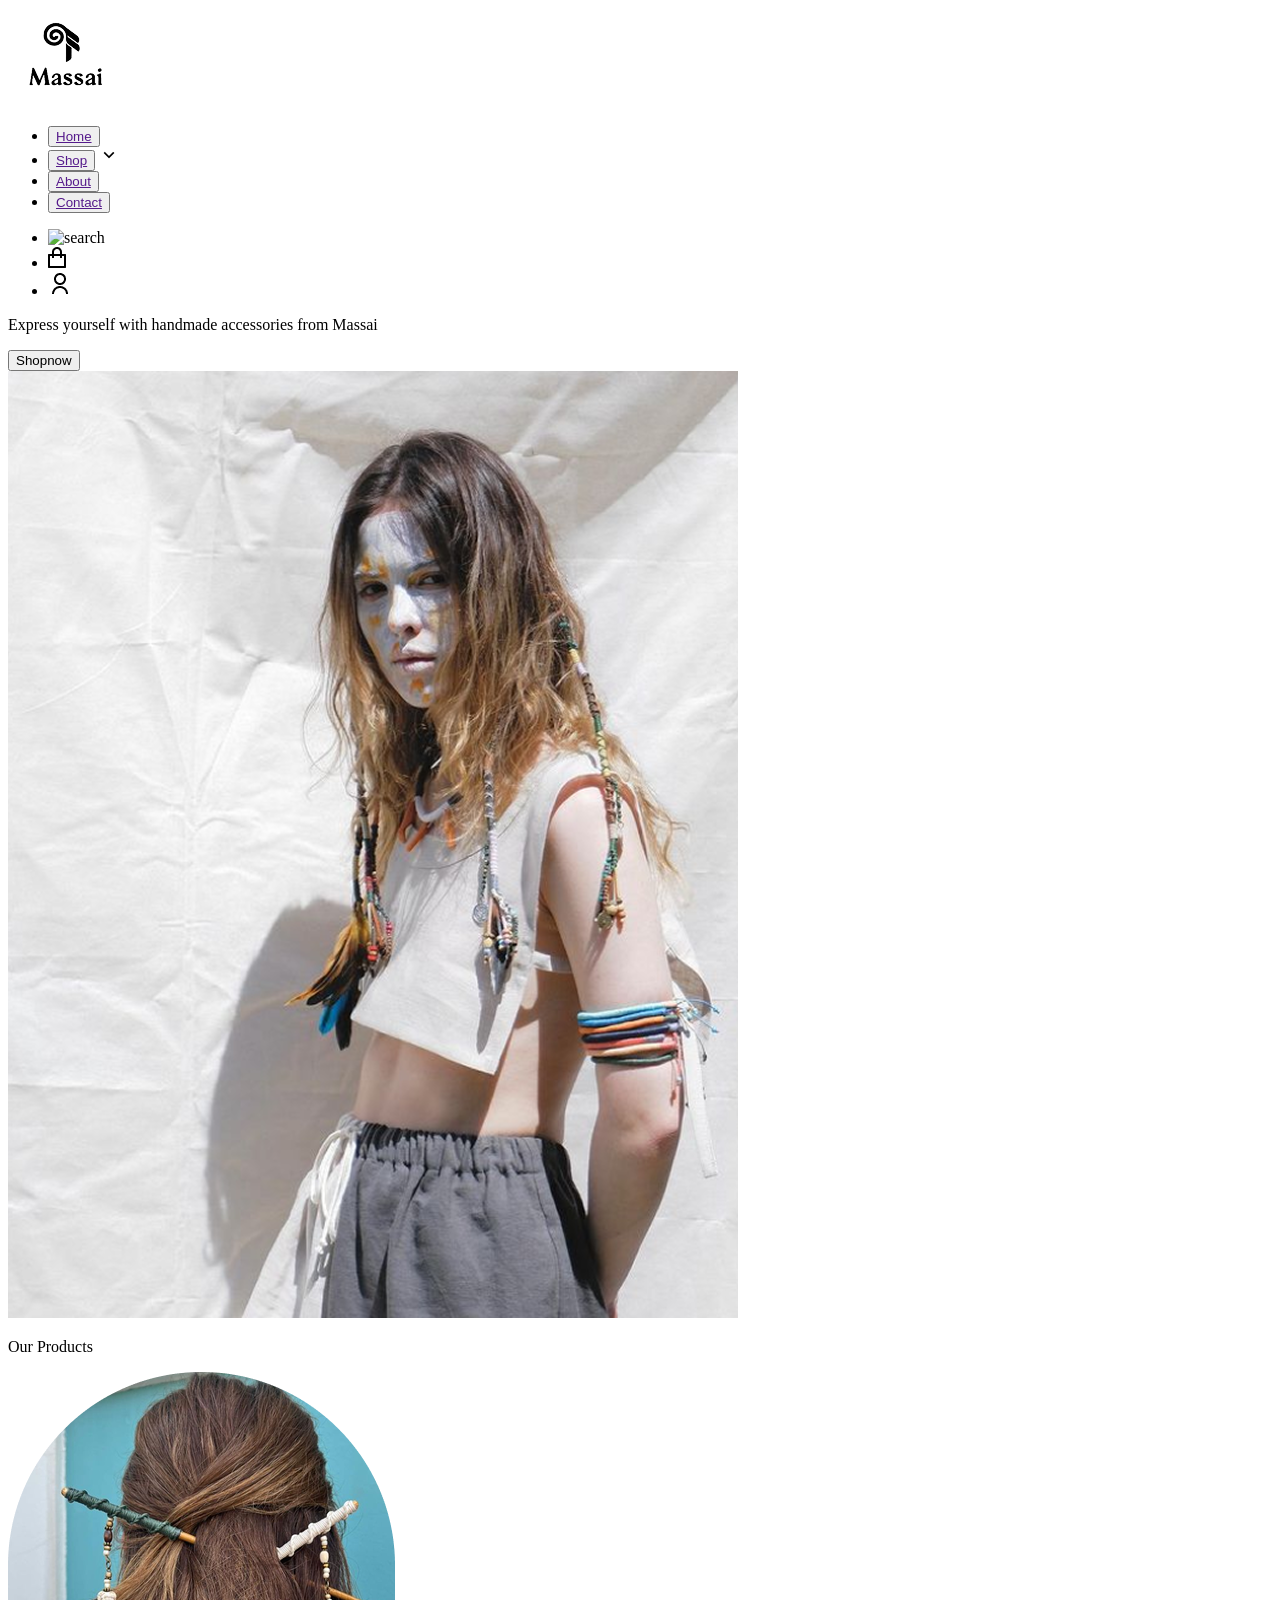
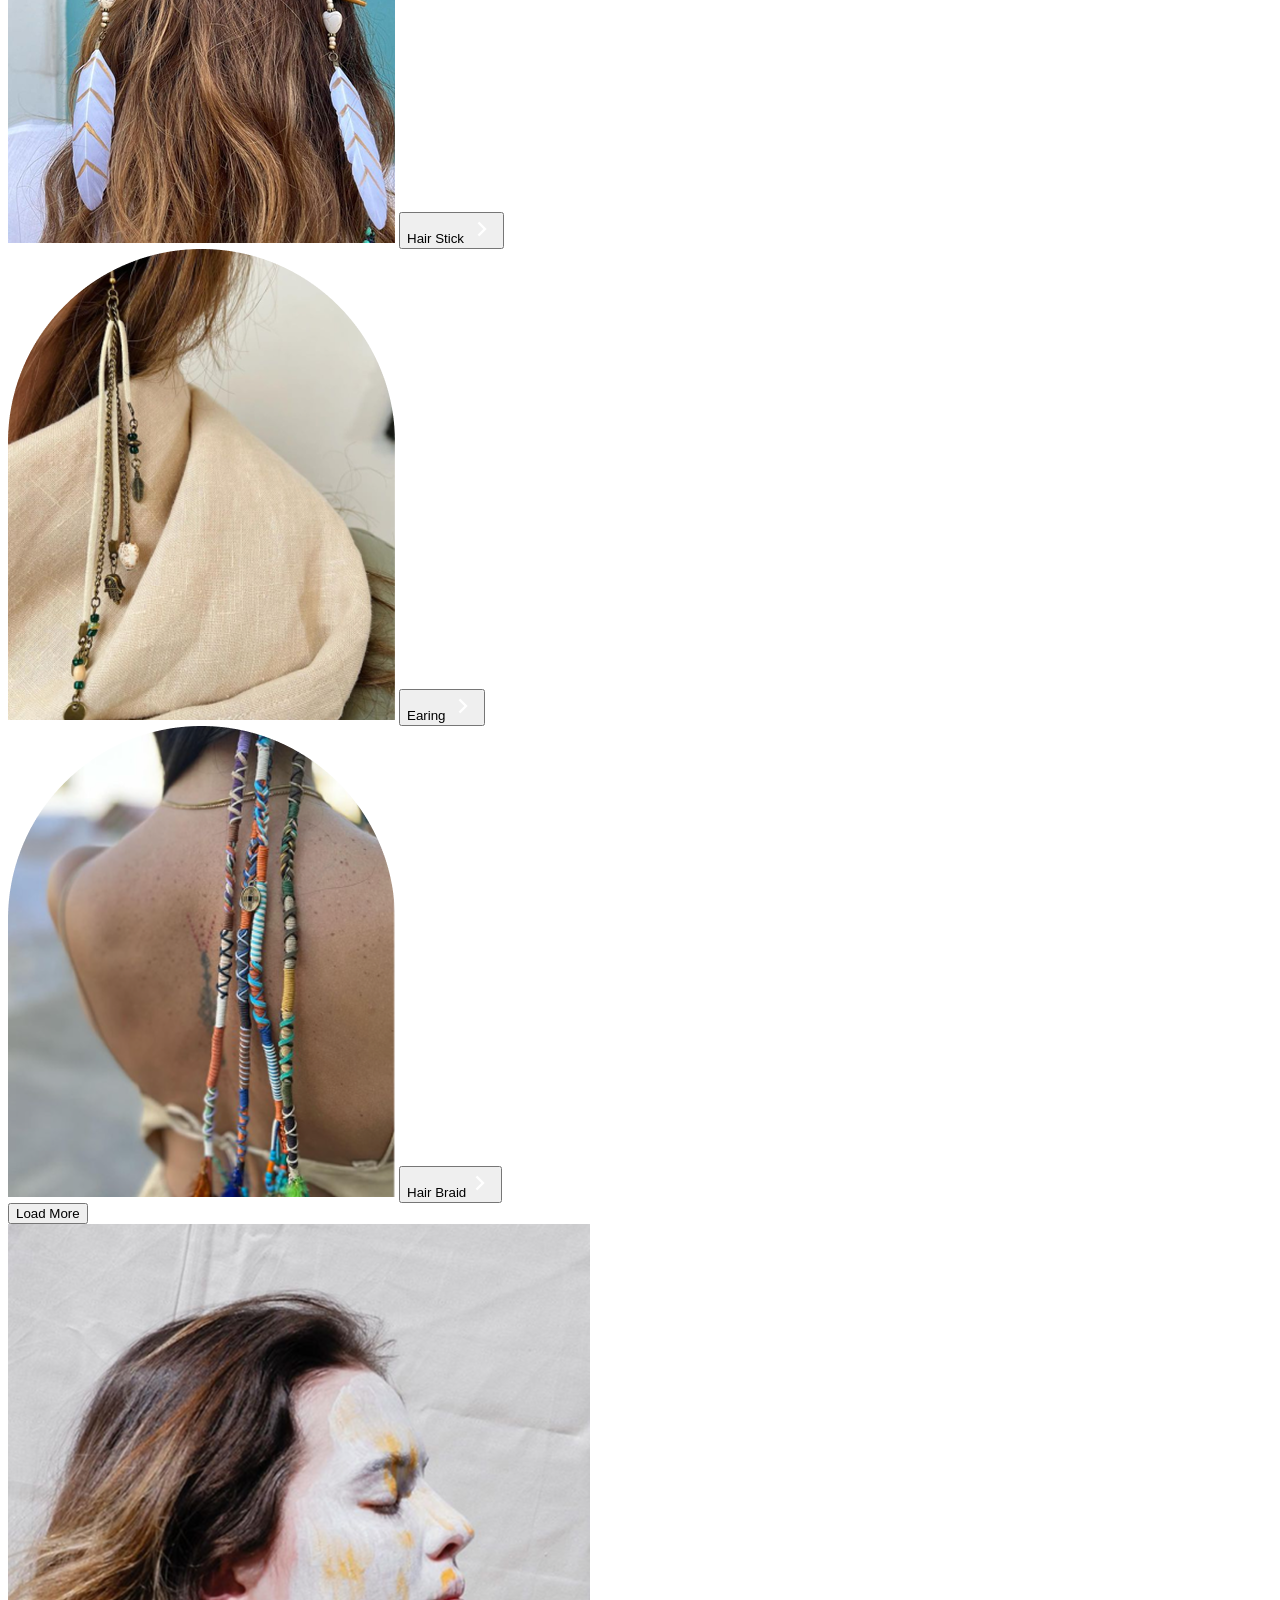
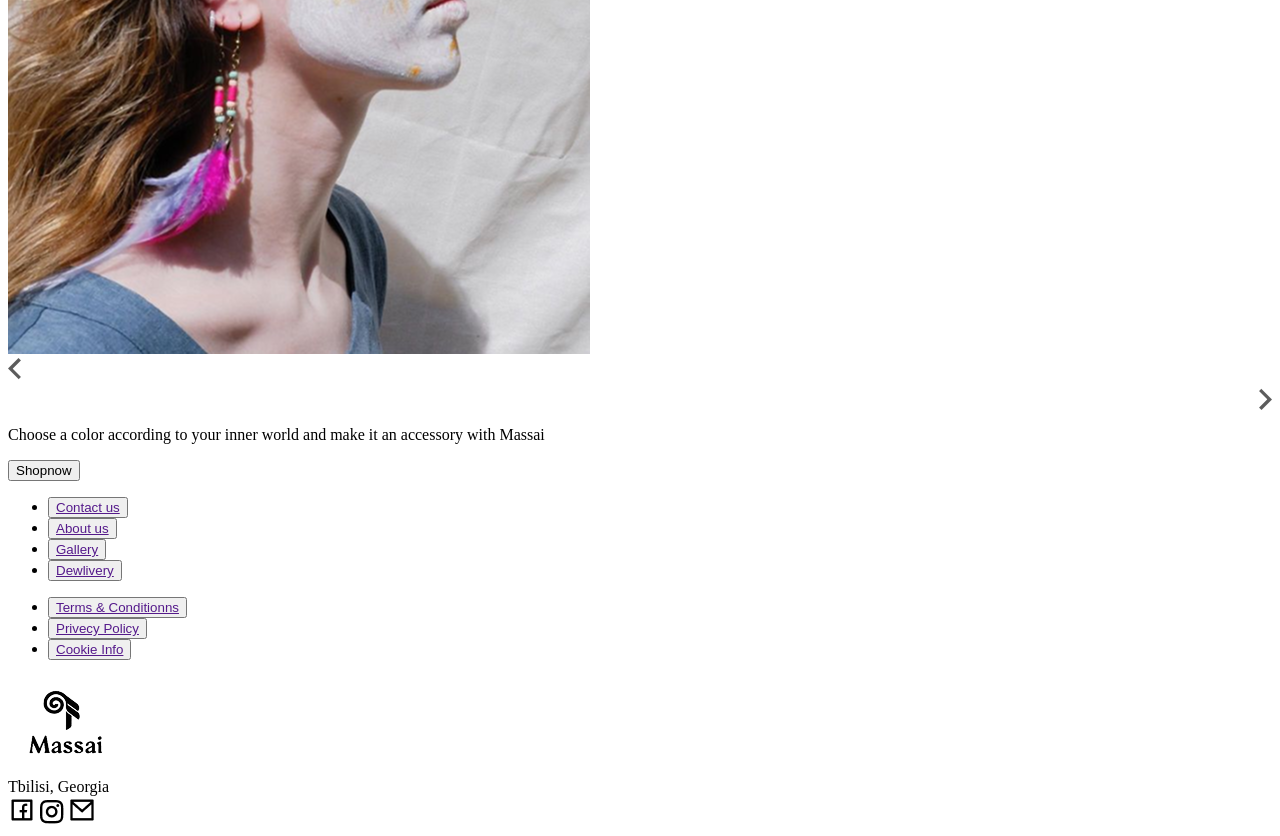
==== index.html @ ceeb5c5d "Add files via upload" ====
<!DOCTYPE html>
<html lang="en">
<head>
    <meta charset="UTF-8">
    <meta name="viewport" content="width=device-width, initial-scale=1.0">

<link rel="preconnect" href="https://fonts.googleapis.com">
<link rel="preconnect" href="https://fonts.gstatic.com" crossorigin>
<link href="https://fonts.googleapis.com/css2?family=Roboto:ital,wght@0,100..900;1,100..900&display=swap" rel="stylesheet">

<link rel="stylesheet" href="Style.css">

    <title>Massai</title>
</head>
<body>
    <div class="divheader">
    <header>
        <div class="div1">
        <img src="Logo.jpg" alt="logo" class="logo">
    <ul class="nav">
     <li style="width: 45px; height: 19px;"><button><a href="">Home</a></button></li>
     <li class="shop"><button><a href="">Shop</a></button> <img src="Arrow Down.png" alt=""></li>
     <li><button><a href="">About</a></button></li>
     <li><button><a href="">Contact</a></button></li>
        </ul>
</div>
        <ul class="icons">
<li><img src="Search.png" alt="search" class="search"></li>
<li><img src="Bag.png" alt="bag" class="bag"></li>
<li><img src="avatar.png" alt="avatar" class="avatar"></li>
        </ul>
    </header>

</div>
<div class="express">
    <div class="express11">
<div class="express1">
<p class="expresstext">Express yourself with handmade accessories from Massai</p>
<div class="express111">
<button class="Shopnow">Shopnow</button>
</div>
</div>
</div>
<div class="express express2">
    <img src="Expresspicture.png" alt="" class="expresspicture">
</div>
</div>
<!-- -----------------------------------------------page2-------------------------------------- -->
<div class="page2">
<div class="page21"><p>Our Products</p></div>
<div class="page22">
<div class="page221 first">
    <img src="page2 1stphoto.png" alt="hair">
    <button class="page2button">Hair Stick <img src="Arrow side.png" alt="arrow side"> </button>
</div>
<div class="page221 second">
 <img src="page2 2nd  photo.png" alt="hair">
    <button class="page2button">Earing <img src="Arrow side.png" alt="arrow side"> </button>
</div>
<div class="page221 third">
<img src="page2 3rd  photo.png" alt="hair">
    <button class="page2button">Hair Braid<img src="Arrow side.png" alt="arrow side"> </button>
</div>
</div>
<div class="page23">
    <button class="loadmore">Load More</button>
</div>
</div>
</div>

<div class="page30">
<div class="page3">


<div class="page31">
<img src="page 3 photo.png" alt="page3 photo">


<div class="page3arrow"><img src="page 3 arrow left.png" alt="arros"></div>
<div class="page3arrow" style="transform: rotate(180deg);">
  <img src="page 3 arrow left.png" alt="arrow">
</div>


</div>


<div class="page32">
    
    <p>Choose a color according to your inner world and make it an accessory with Massai</p>
<button class="Shopnow">Shopnow</button>

</div>
</div>
</div>


<footer class="footerframe0">

    <div class="footerframe1">
<div class="footerframe2"> <div class="footerframe5">

<div class="footerframe51">
<ul>
<li><button><a href="">Contact us</a></button></li>
<li><button><a href="">About us</a></button></li>
<li><button><a href="">Gallery</a></button></li>
<li><button><a href="">Dewlivery</a></button></li>
</ul>
</div>
<div class="footerframe52">
    <ul>
<li><button><a href="">Terms & Conditionns</a></button></li>
<li><button><a href="">Privecy Policy</a></button></li>
<li><button><a href="">Cookie Info</a></button></li>

</ul>
</div>
</div>
</div>



<div class="footerframe3">
    <div class="footerframe31"><img src="Logo.jpg" alt="masai"></div>
    <div class="footerframe32">Tbilisi, Georgia</div>
    <div class="footerframe33">
<img src="fb stroke.png" alt="fb">
<img src="Vector.png" alt="fb">
<img src="mail.png" alt="fb">

    </div>
</div>
    </div>

</footer>




</body>
</html>
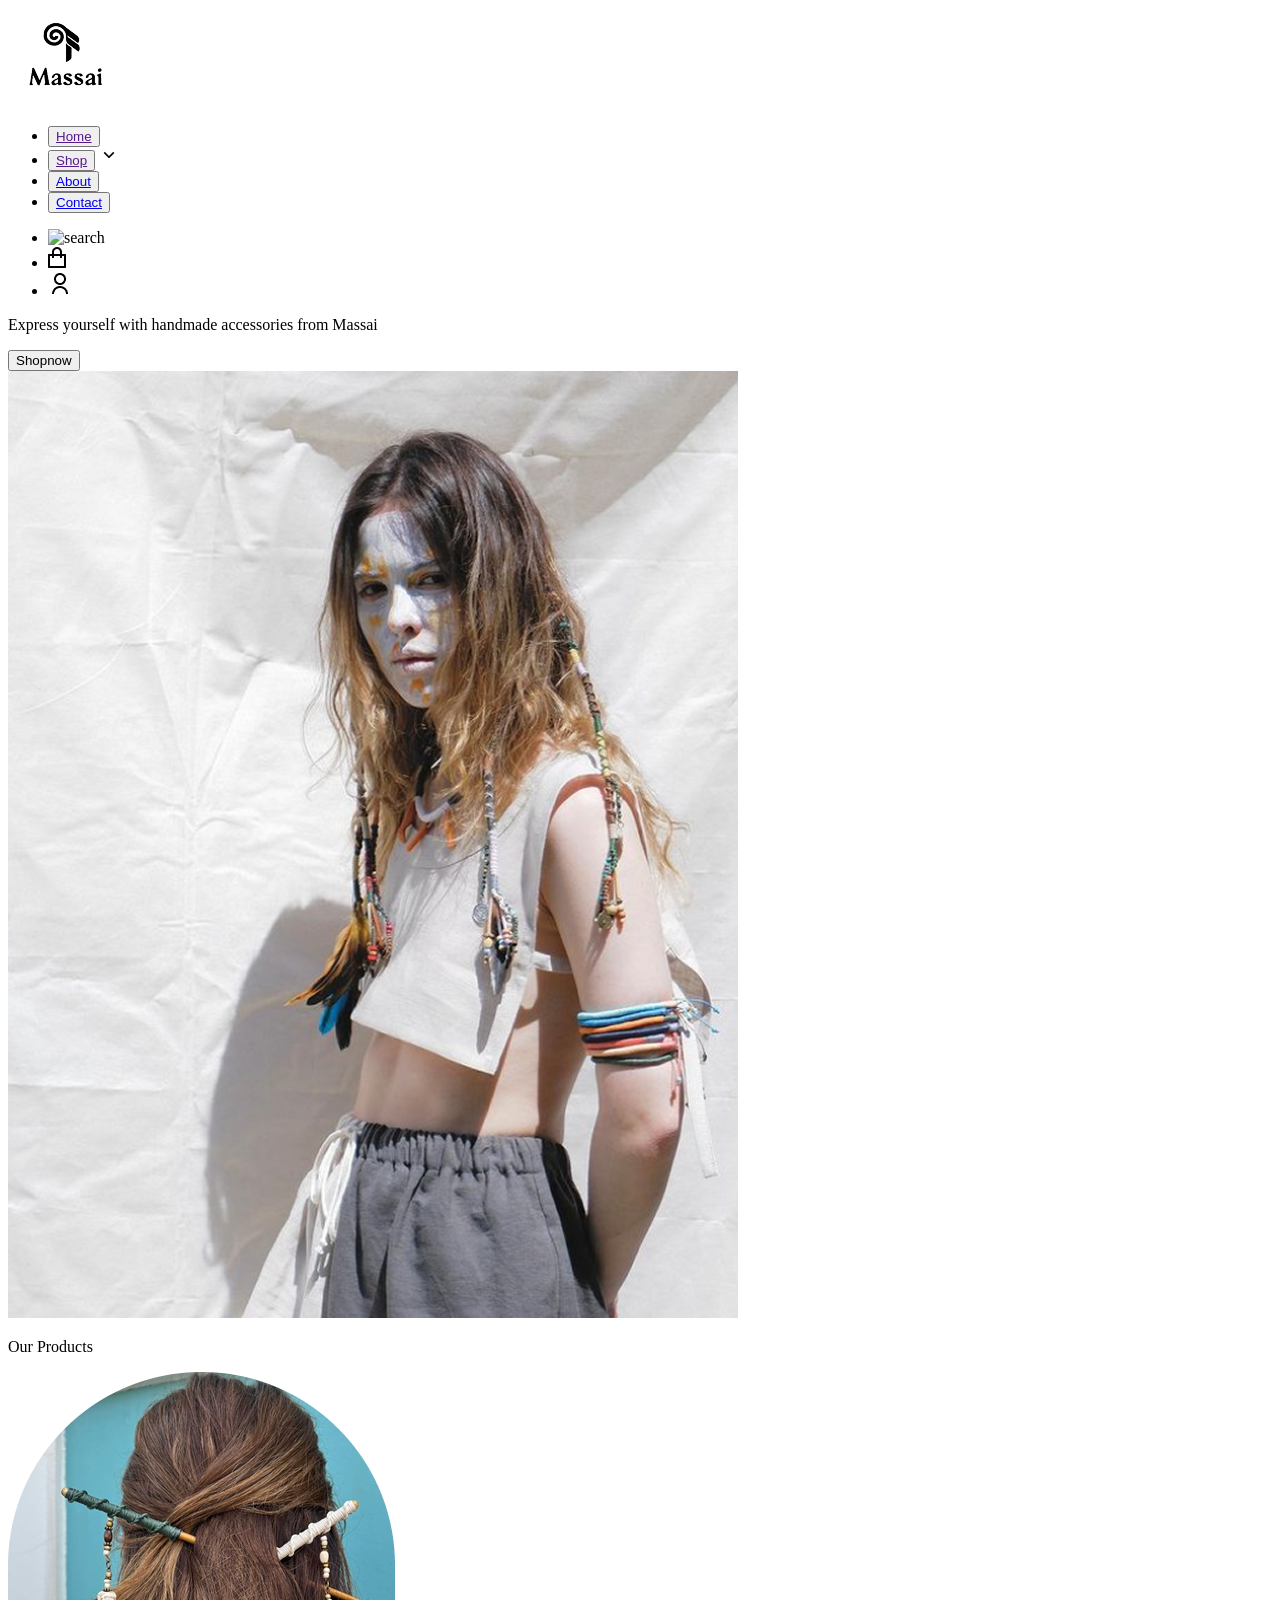
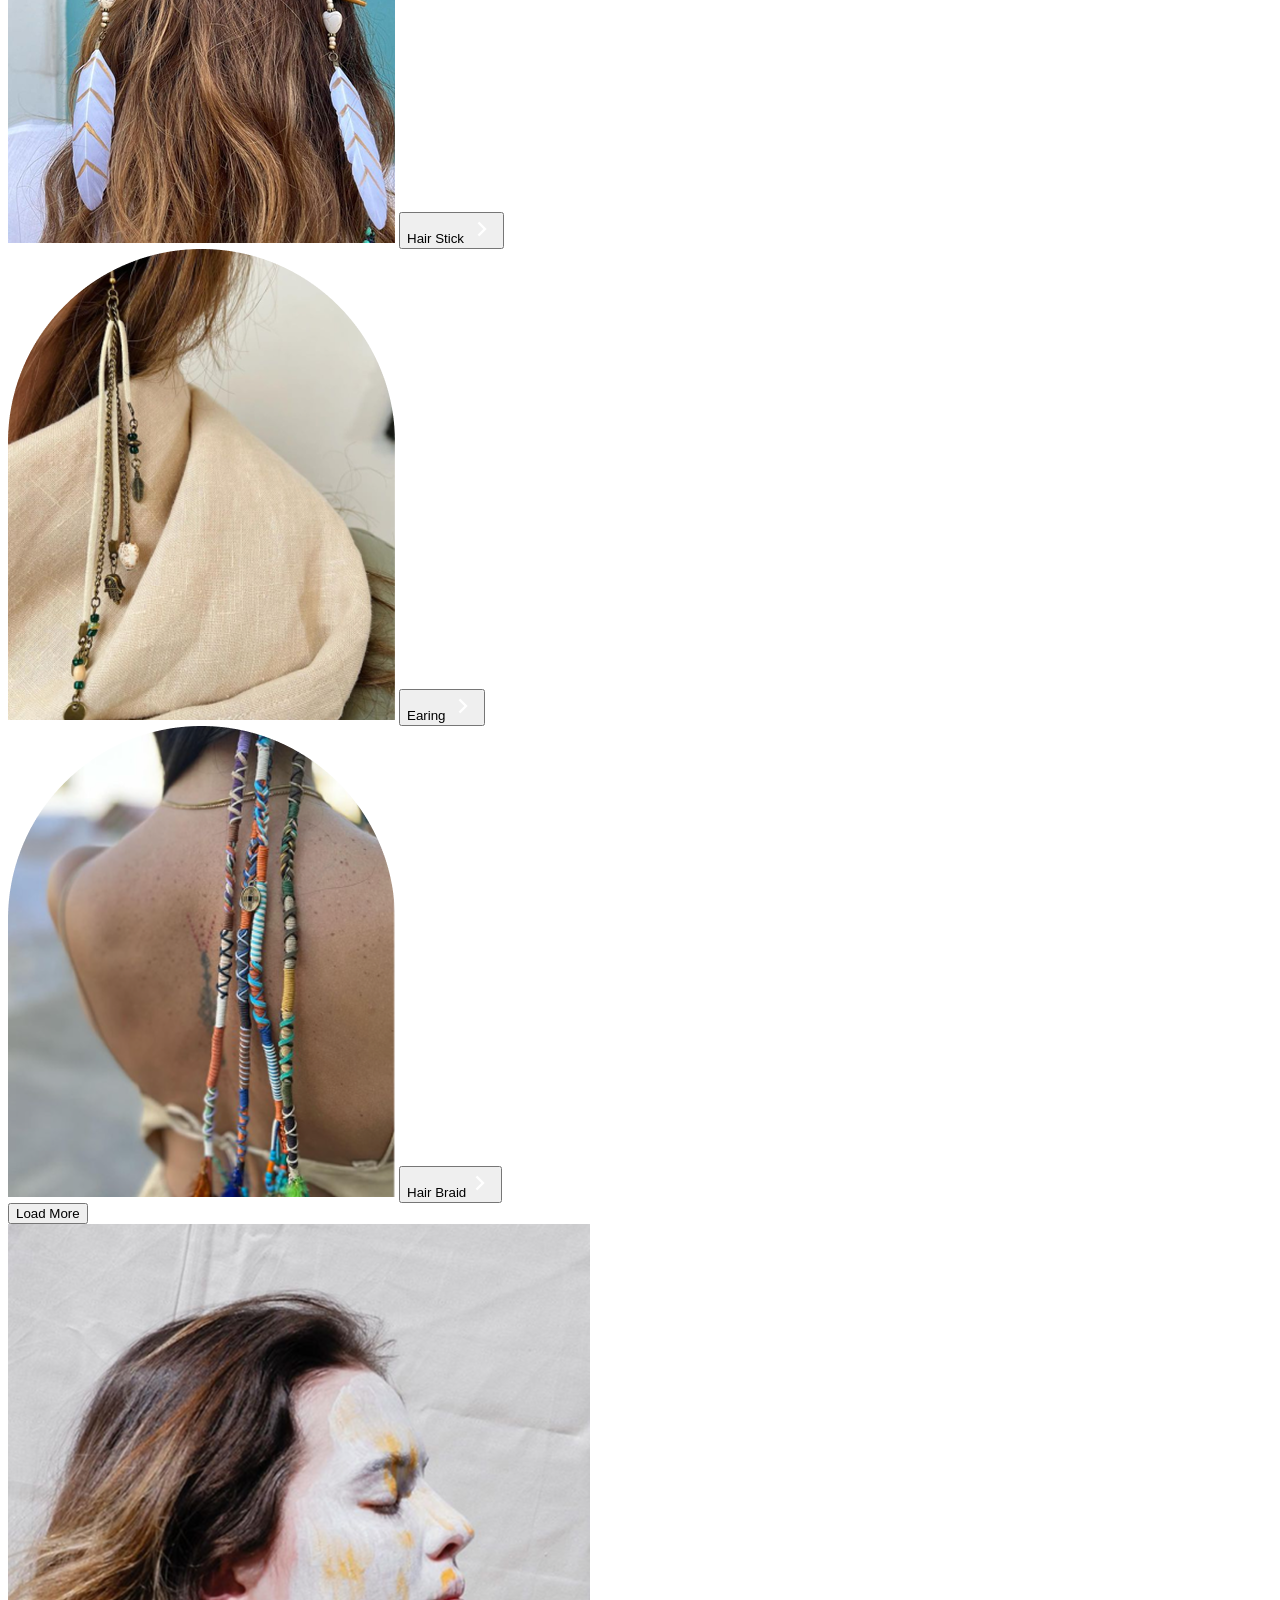
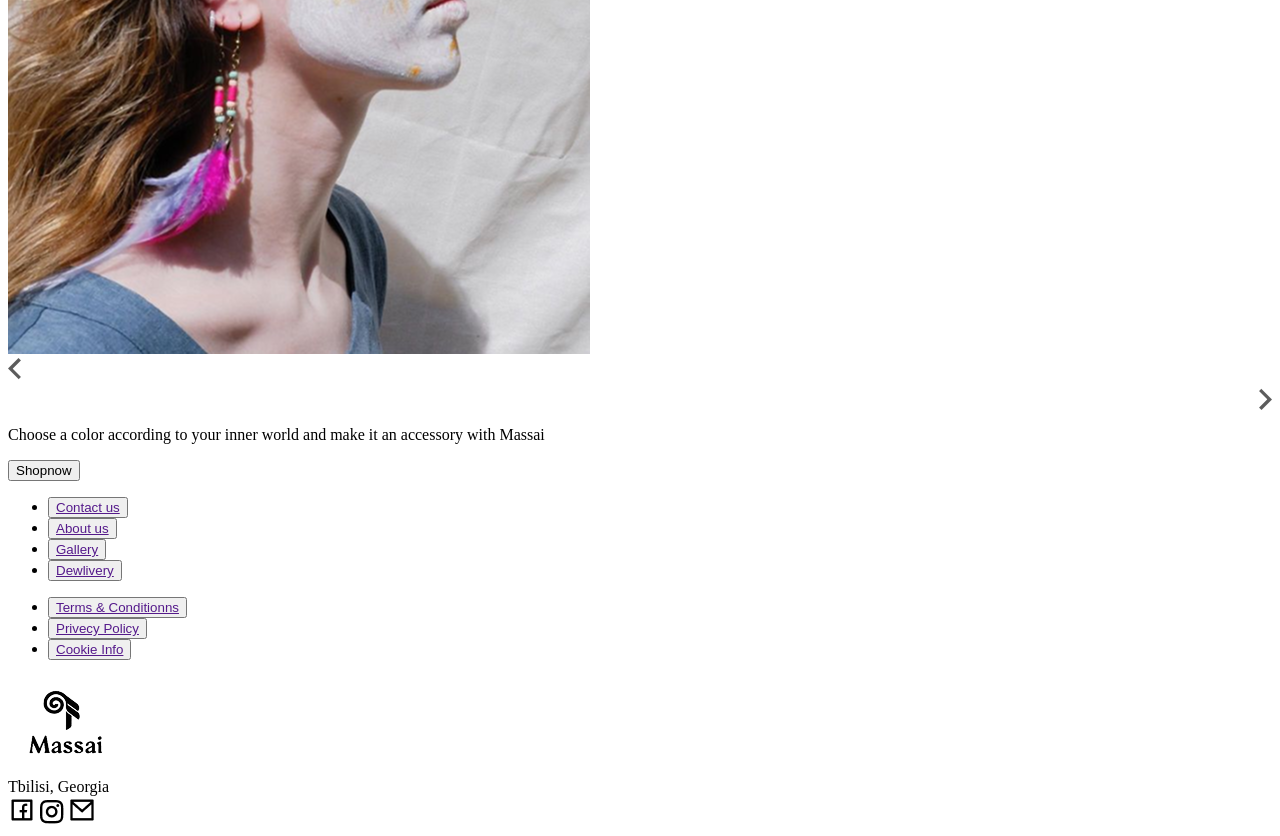
==== commit baed6871: "." ====
--- a/index.html
+++ b/index.html
@@ -3,13 +3,13 @@
 <head>
     <meta charset="UTF-8">
     <meta name="viewport" content="width=device-width, initial-scale=1.0">
-
+ 
 <link rel="preconnect" href="https://fonts.googleapis.com">
 <link rel="preconnect" href="https://fonts.gstatic.com" crossorigin>
 <link href="https://fonts.googleapis.com/css2?family=Roboto:ital,wght@0,100..900;1,100..900&display=swap" rel="stylesheet">
-
+ 
 <link rel="stylesheet" href="Style.css">
-
+ 
     <title>Massai</title>
 </head>
 <body>
@@ -20,8 +20,8 @@
     <ul class="nav">
      <li style="width: 45px; height: 19px;"><button><a href="">Home</a></button></li>
      <li class="shop"><button><a href="">Shop</a></button> <img src="Arrow Down.png" alt=""></li>
-     <li><button><a href="">About</a></button></li>
-     <li><button><a href="">Contact</a></button></li>
+     <li><button><a href="part2.html">About</a></button></li>
+     <li><button><a href="part3.html">Contact</a></button></li>
         </ul>
 </div>
         <ul class="icons">
@@ -30,7 +30,7 @@
 <li><img src="avatar.png" alt="avatar" class="avatar"></li>
         </ul>
     </header>
-
+ 
 </div>
 <div class="express">
     <div class="express11">
@@ -67,39 +67,39 @@
 </div>
 </div>
 </div>
-
+ 
 <div class="page30">
 <div class="page3">
-
-
+ 
+ 
 <div class="page31">
 <img src="page 3 photo.png" alt="page3 photo">
-
-
+ 
+ 
 <div class="page3arrow"><img src="page 3 arrow left.png" alt="arros"></div>
 <div class="page3arrow" style="transform: rotate(180deg);">
   <img src="page 3 arrow left.png" alt="arrow">
 </div>
-
-
+ 
+ 
 </div>
-
-
+ 
+ 
 <div class="page32">
-    
+   
     <p>Choose a color according to your inner world and make it an accessory with Massai</p>
 <button class="Shopnow">Shopnow</button>
-
+ 
 </div>
 </div>
 </div>
-
-
+ 
+ 
 <footer class="footerframe0">
-
+ 
     <div class="footerframe1">
 <div class="footerframe2"> <div class="footerframe5">
-
+ 
 <div class="footerframe51">
 <ul>
 <li><button><a href="">Contact us</a></button></li>
@@ -113,14 +113,14 @@
 <li><button><a href="">Terms & Conditionns</a></button></li>
 <li><button><a href="">Privecy Policy</a></button></li>
 <li><button><a href="">Cookie Info</a></button></li>
-
+ 
 </ul>
 </div>
 </div>
 </div>
-
-
-
+ 
+ 
+ 
 <div class="footerframe3">
     <div class="footerframe31"><img src="Logo.jpg" alt="masai"></div>
     <div class="footerframe32">Tbilisi, Georgia</div>
@@ -128,15 +128,16 @@
 <img src="fb stroke.png" alt="fb">
 <img src="Vector.png" alt="fb">
 <img src="mail.png" alt="fb">
-
+ 
     </div>
 </div>
     </div>
-
+ 
 </footer>
-
-
-
-
+ 
+ 
+ 
+ 
 </body>
 </html>
+ 
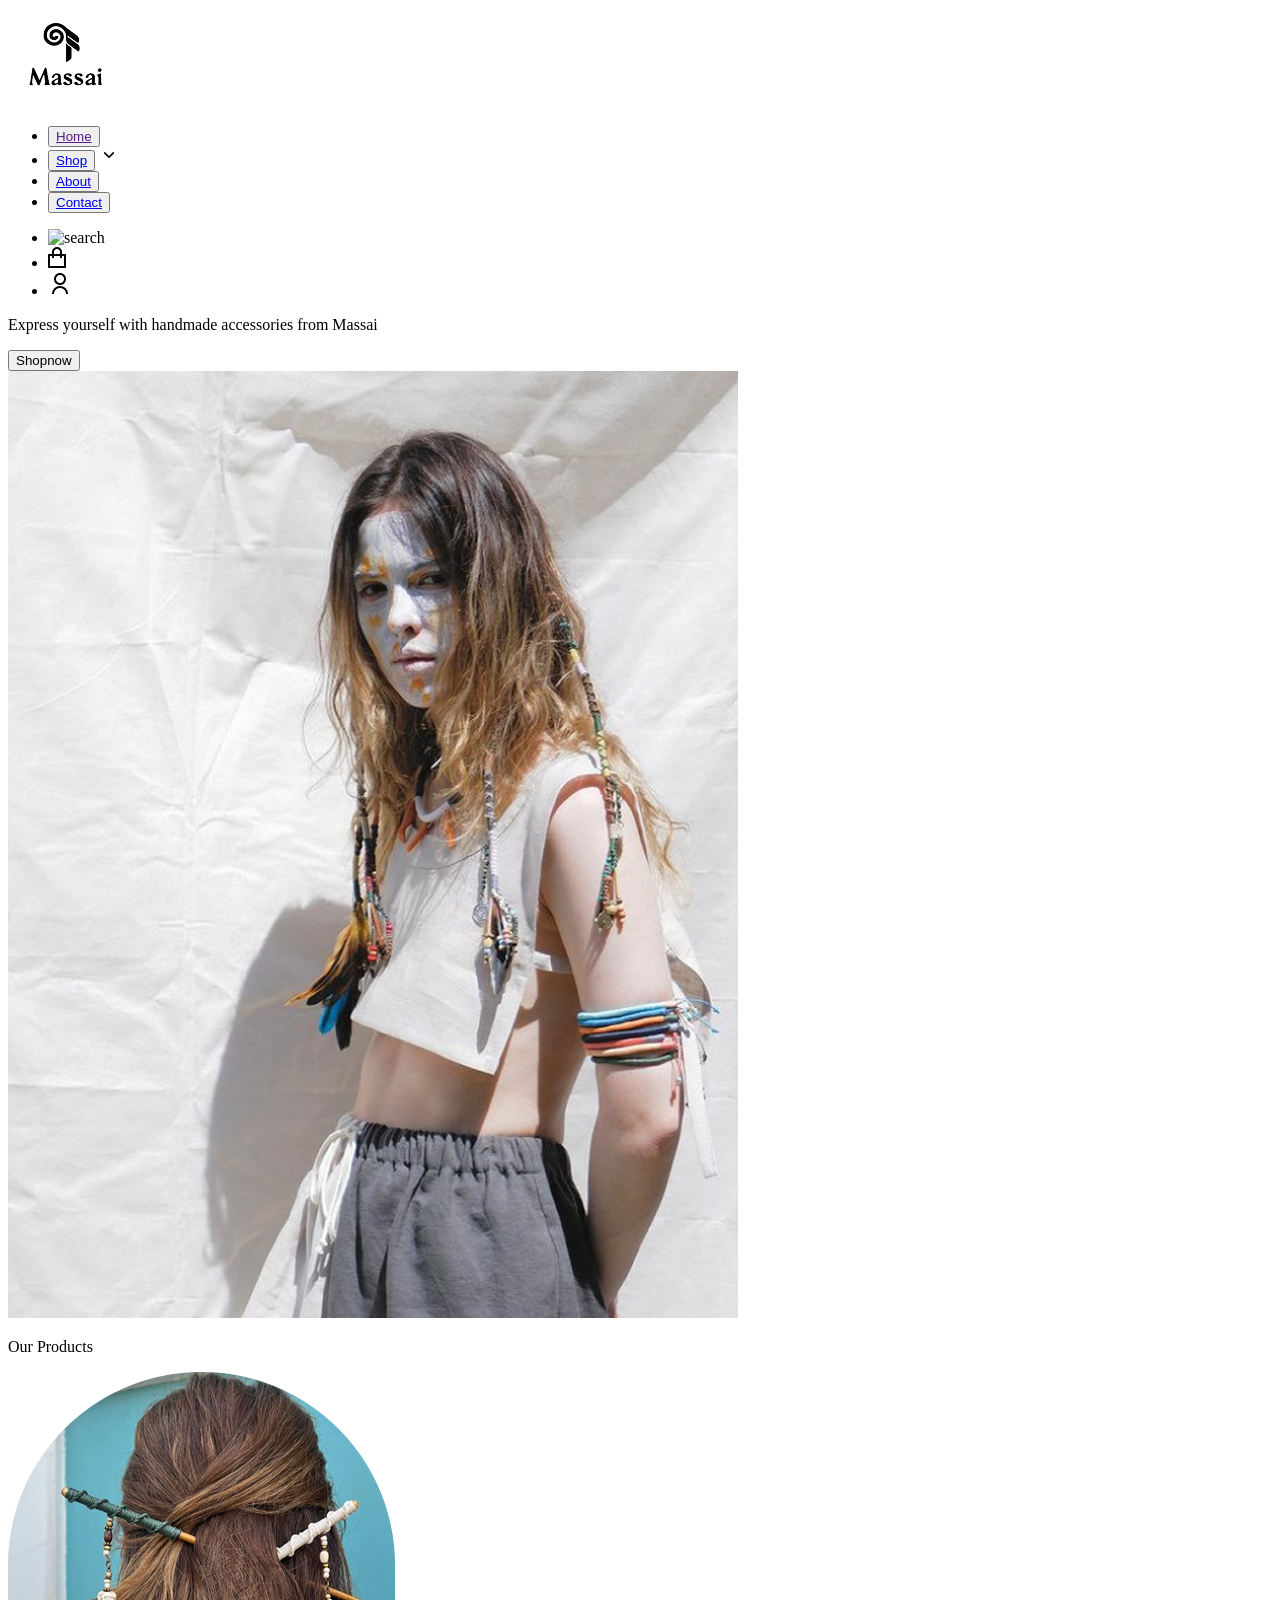
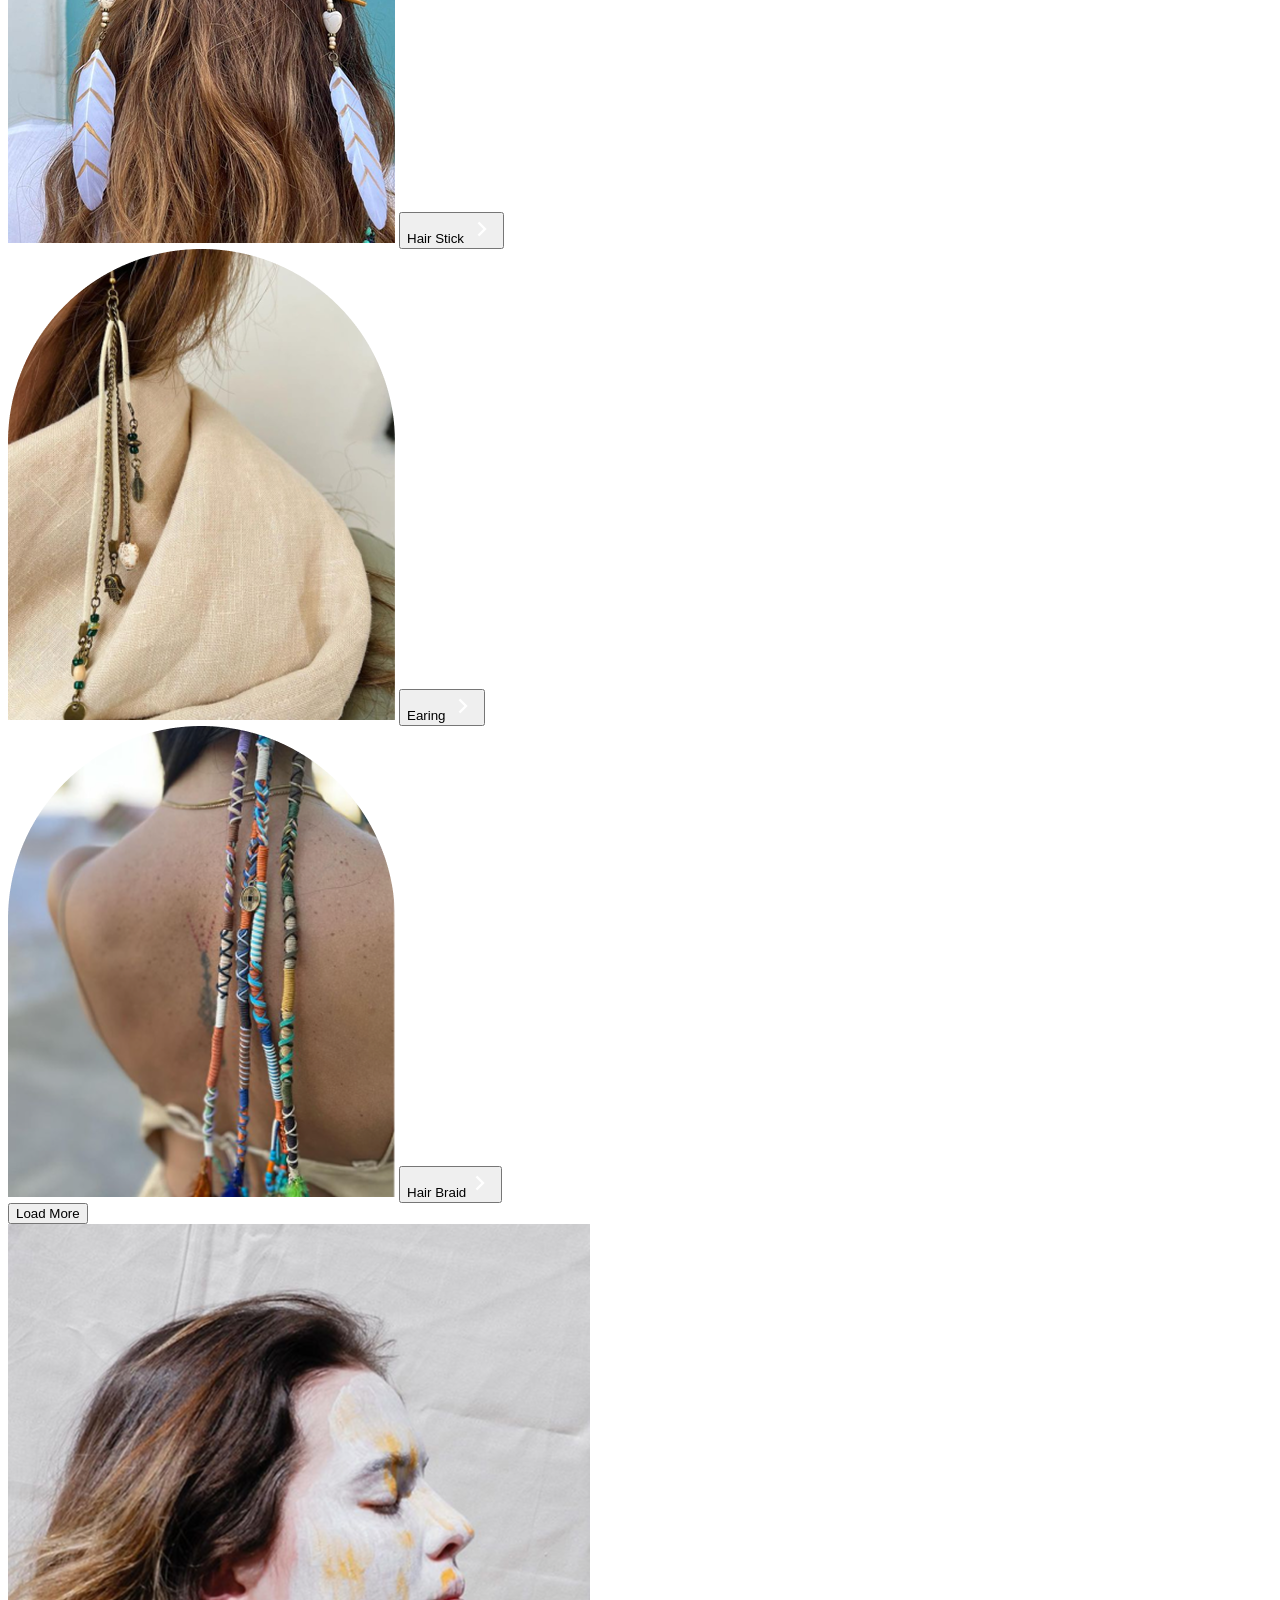
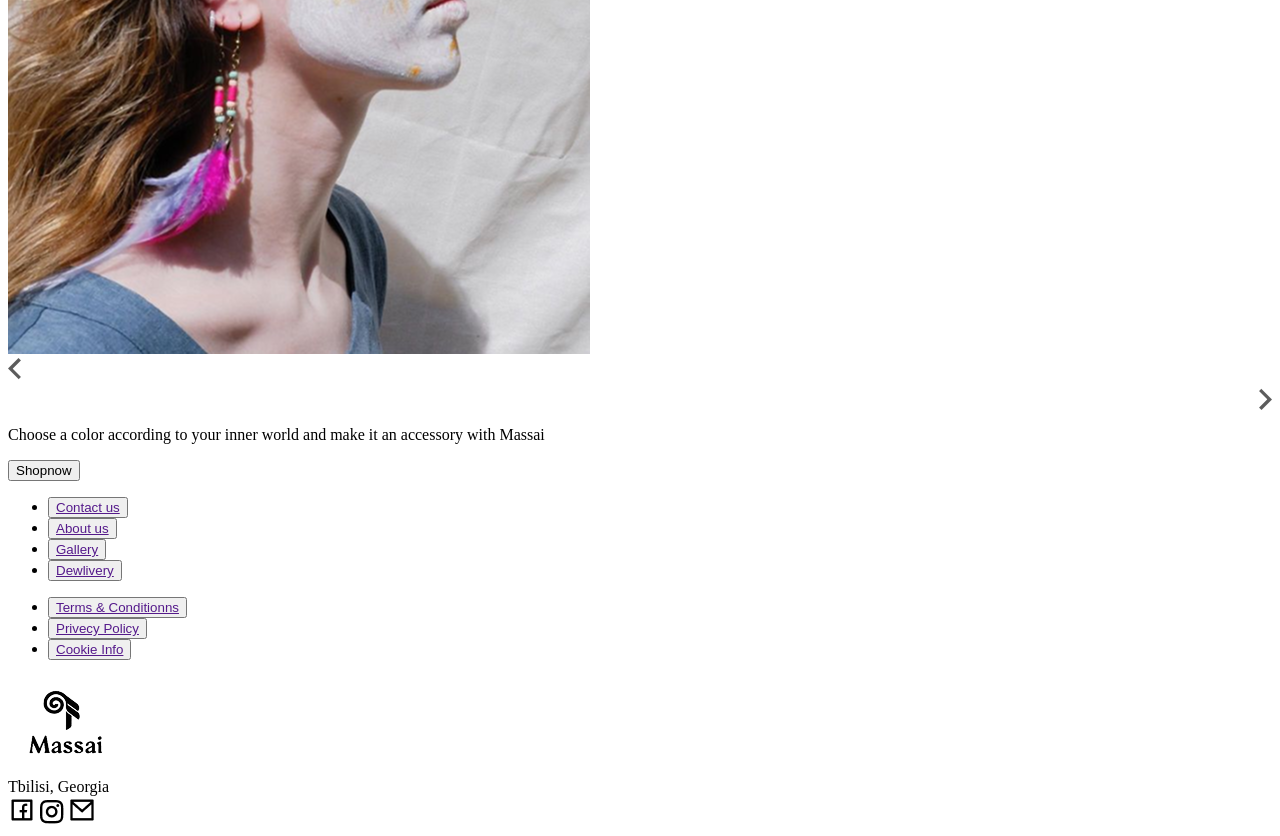
==== commit 48812339: "21 01 2026" ====
--- a/index.html
+++ b/index.html
@@ -19,7 +19,7 @@
         <img src="Logo.jpg" alt="logo" class="logo">
     <ul class="nav">
      <li style="width: 45px; height: 19px;"><button><a href="">Home</a></button></li>
-     <li class="shop"><button><a href="">Shop</a></button> <img src="Arrow Down.png" alt=""></li>
+     <li class="shop"><button><a href="Part4.html">Shop</a></button> <img src="Arrow Down.png" alt=""></li>
      <li><button><a href="part2.html">About</a></button></li>
      <li><button><a href="part3.html">Contact</a></button></li>
         </ul>
